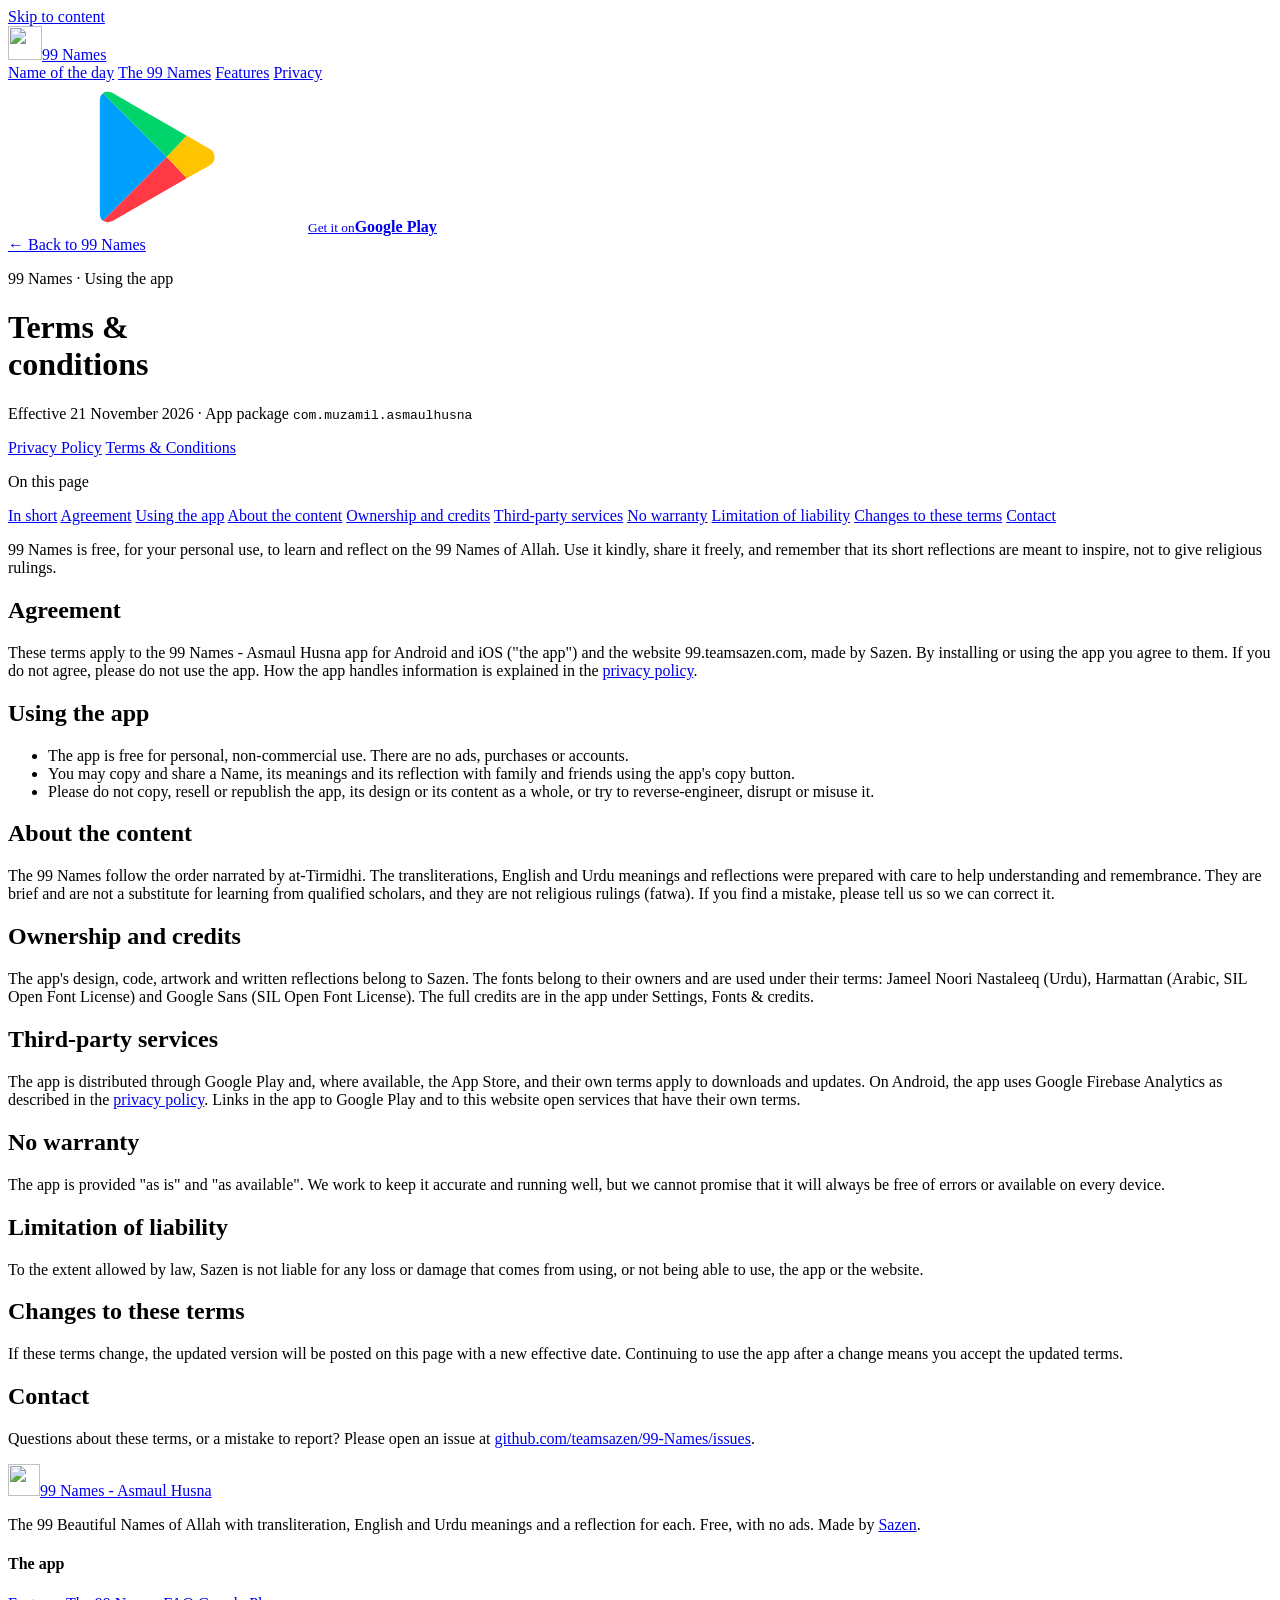
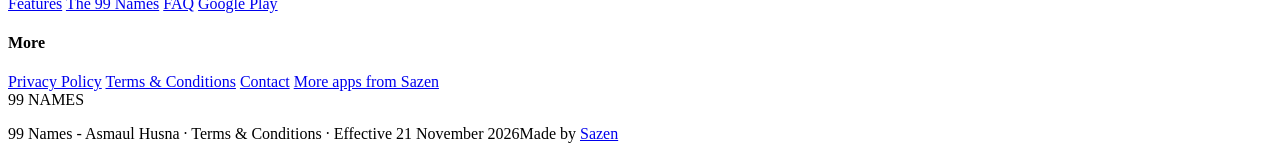
==== docs/terms/index.html @ 10d1c6c3 "docs: README for the Kotlin app; privacy policy and terms Co-Authored-By: Claude Opus 5.5 <noreply@a" ====
<!doctype html>
<html lang="en">
<head>
<meta charset="utf-8">
<meta name="viewport" content="width=device-width, initial-scale=1">
<meta name="color-scheme" content="light dark">
<meta name="description" content="Terms and conditions for using the 99 Names - Asmaul Husna app and its content.">
<title>Terms &amp; Conditions · 99 Names - Asmaul Husna</title>
<link rel="canonical" href="https://99.teamsazen.com/terms/">
<!-- Google shows a favicon only at a multiple of 48 px. -->
<link rel="icon" href="/favicon-96.png" sizes="96x96" type="image/png">
<link rel="icon" href="/favicon-192.png" sizes="192x192" type="image/png">
<link rel="icon" href="/favicon.ico" sizes="48x48">
<link rel="apple-touch-icon" href="/apple-touch-icon.png">
<meta name="theme-color" content="#F6F3EC" media="(prefers-color-scheme: light)">
<meta name="theme-color" content="#0A0E12" media="(prefers-color-scheme: dark)">
<link rel="preload" href="/fonts/google-sans.woff2" as="font" type="font/woff2" crossorigin>
<!-- Published with the website (website/build.mjs copies it to /terms/), so it shares the site's styles. -->
<link rel="stylesheet" href="/styles.css?v=1">
<script>document.documentElement.classList.add('js')</script>
</head>
<body>
<svg width="0" height="0" style="position:absolute" aria-hidden="true">
  <symbol id="gp-logo" viewBox="0 0 24 24"><path fill="#00A0FF" d="M3.2 1.8 13.4 12 3.2 22.2c-.3-.2-.5-.6-.5-1.1V2.9c0-.5.2-.9.5-1.1z"/><path fill="#00D46A" d="M3.2 1.8c.4-.3 1-.3 1.6 0L16.6 8.6 13.4 12z"/><path fill="#FF3A44" d="M13.4 12l3.2 3.4-11.8 6.8c-.6.3-1.2.3-1.6 0z"/><path fill="#FFC400" d="M16.6 8.6l3.7 2.1c1 .6 1 2 0 2.6l-3.7 2.1-3.2-3.4z"/></symbol>
</svg>
<a class="skip" href="#main">Skip to content</a>
<header class="pill-wrap">
  <nav class="navpill" aria-label="Main">
    <a class="brand" href="/"><img src="/img/logo.png" alt="" width="34" height="34">99 Names</a>
    <div class="nav">
      <a href="/#today">Name of the day</a>
      <a href="/#names">The 99 Names</a>
      <a href="/#features">Features</a>
      <a href="/privacy/">Privacy</a>
    </div>
    <a class="gp gp-nav" href="https://play.google.com/store/apps/details?id=com.muzamil.asmaulhusna" rel="noopener" aria-label="Get it on Google Play"><svg aria-hidden="true"><use href="#gp-logo"/></svg><span><small>Get it on</small><b>Google Play</b></span></a>
  </nav>
</header>

<main id="main" class="legal">
  <div class="wrap">
    <header class="legal-hero">
      <a class="back" href="/">← Back to 99 Names</a>
      <p class="eyebrow">99 Names · Using the app</p>
      <h1>Terms &amp;<br><span class="ghost">conditions</span></h1>
      <p class="updated">Effective 21 November 2026 · App package <code>com.muzamil.asmaulhusna</code></p>
      <nav class="doc-tabs" aria-label="Legal documents">
        <a href="/privacy/">Privacy Policy</a>
        <a href="/terms/" aria-current="page">Terms &amp; Conditions</a>
      </nav>
    </header>
    <div class="legal-grid">
      <nav class="toc" aria-label="On this page">
        <p>On this page</p>
        <a href="#summary">In short</a>
        <a href="#agreement">Agreement</a>
        <a href="#use">Using the app</a>
        <a href="#content">About the content</a>
        <a href="#ownership">Ownership and credits</a>
        <a href="#services">Third-party services</a>
        <a href="#warranty">No warranty</a>
        <a href="#liability">Limitation of liability</a>
        <a href="#changes">Changes to these terms</a>
        <a href="#contact">Contact</a>
      </nav>
      <div class="legal-body">
        <section id="summary" class="summary">
          <p>99 Names is free, for your personal use, to learn and reflect on the 99 Names of Allah. Use it kindly, share it freely, and remember that its short reflections are meant to inspire, not to give religious rulings.</p>
        </section>
        <section id="agreement">
          <h2>Agreement</h2>
          <p>These terms apply to the 99 Names - Asmaul Husna app for Android and iOS ("the app") and the website 99.teamsazen.com, made by Sazen. By installing or using the app you agree to them. If you do not agree, please do not use the app. How the app handles information is explained in the <a href="/privacy/">privacy policy</a>.</p>
        </section>
        <section id="use">
          <h2>Using the app</h2>
          <ul>
            <li>The app is free for personal, non-commercial use. There are no ads, purchases or accounts.</li>
            <li>You may copy and share a Name, its meanings and its reflection with family and friends using the app's copy button.</li>
            <li>Please do not copy, resell or republish the app, its design or its content as a whole, or try to reverse-engineer, disrupt or misuse it.</li>
          </ul>
        </section>
        <section id="content">
          <h2>About the content</h2>
          <p>The 99 Names follow the order narrated by at-Tirmidhi. The transliterations, English and Urdu meanings and reflections were prepared with care to help understanding and remembrance. They are brief and are not a substitute for learning from qualified scholars, and they are not religious rulings (fatwa). If you find a mistake, please tell us so we can correct it.</p>
        </section>
        <section id="ownership">
          <h2>Ownership and credits</h2>
          <p>The app's design, code, artwork and written reflections belong to Sazen. The fonts belong to their owners and are used under their terms: Jameel Noori Nastaleeq (Urdu), Harmattan (Arabic, SIL Open Font License) and Google Sans (SIL Open Font License). The full credits are in the app under Settings, Fonts &amp; credits.</p>
        </section>
        <section id="services">
          <h2>Third-party services</h2>
          <p>The app is distributed through Google Play and, where available, the App Store, and their own terms apply to downloads and updates. On Android, the app uses Google Firebase Analytics as described in the <a href="/privacy/">privacy policy</a>. Links in the app to Google Play and to this website open services that have their own terms.</p>
        </section>
        <section id="warranty">
          <h2>No warranty</h2>
          <p>The app is provided "as is" and "as available". We work to keep it accurate and running well, but we cannot promise that it will always be free of errors or available on every device.</p>
        </section>
        <section id="liability">
          <h2>Limitation of liability</h2>
          <p>To the extent allowed by law, Sazen is not liable for any loss or damage that comes from using, or not being able to use, the app or the website.</p>
        </section>
        <section id="changes">
          <h2>Changes to these terms</h2>
          <p>If these terms change, the updated version will be posted on this page with a new effective date. Continuing to use the app after a change means you accept the updated terms.</p>
        </section>
        <section id="contact">
          <h2>Contact</h2>
          <p>Questions about these terms, or a mistake to report? Please open an issue at <a href="https://github.com/teamsazen/99-Names/issues">github.com/teamsazen/99-Names/issues</a>.</p>
        </section>
      </div>
    </div>
  </div>
</main>

<footer class="foot">
  <div class="wrap">
    <div class="foot-brand">
      <a class="brand" href="/"><img src="/img/logo.png" alt="" width="32" height="32">99 Names - Asmaul Husna</a>
      <p>The 99 Beautiful Names of Allah with transliteration, English and Urdu meanings and a reflection for each. Free, with no ads. Made by <a href="https://teamsazen.com">Sazen</a>.</p>
    </div>
    <nav aria-label="The app">
      <h4>The app</h4>
      <a href="/#features">Features</a>
      <a href="/#names">The 99 Names</a>
      <a href="/#faq">FAQ</a>
      <a href="https://play.google.com/store/apps/details?id=com.muzamil.asmaulhusna" rel="noopener">Google Play</a>
    </nav>
    <nav aria-label="More">
      <h4>More</h4>
      <a href="/privacy/">Privacy Policy</a>
      <a href="/terms/">Terms &amp; Conditions</a>
      <a href="https://github.com/teamsazen/99-Names/issues" rel="noopener">Contact</a>
      <a href="https://teamsazen.com">More apps from Sazen</a>
    </nav>
    <div class="wordmark" data-fit aria-hidden="true"><span style="--n:0">9</span><span style="--n:1">9</span><span style="--n:2"> </span><span style="--n:3">N</span><span style="--n:4">A</span><span style="--n:5">M</span><span style="--n:6">E</span><span style="--n:7">S</span></div>
    <p class="copy"><span>99 Names - Asmaul Husna · Terms &amp; Conditions · Effective 21 November 2026</span><span>Made by <a href="https://teamsazen.com">Sazen</a></span></p>
  </div>
</footer>

<script src="/js/lenis.min.js" defer></script>
<script src="/site.js?v=1" defer></script>
</body>
</html>
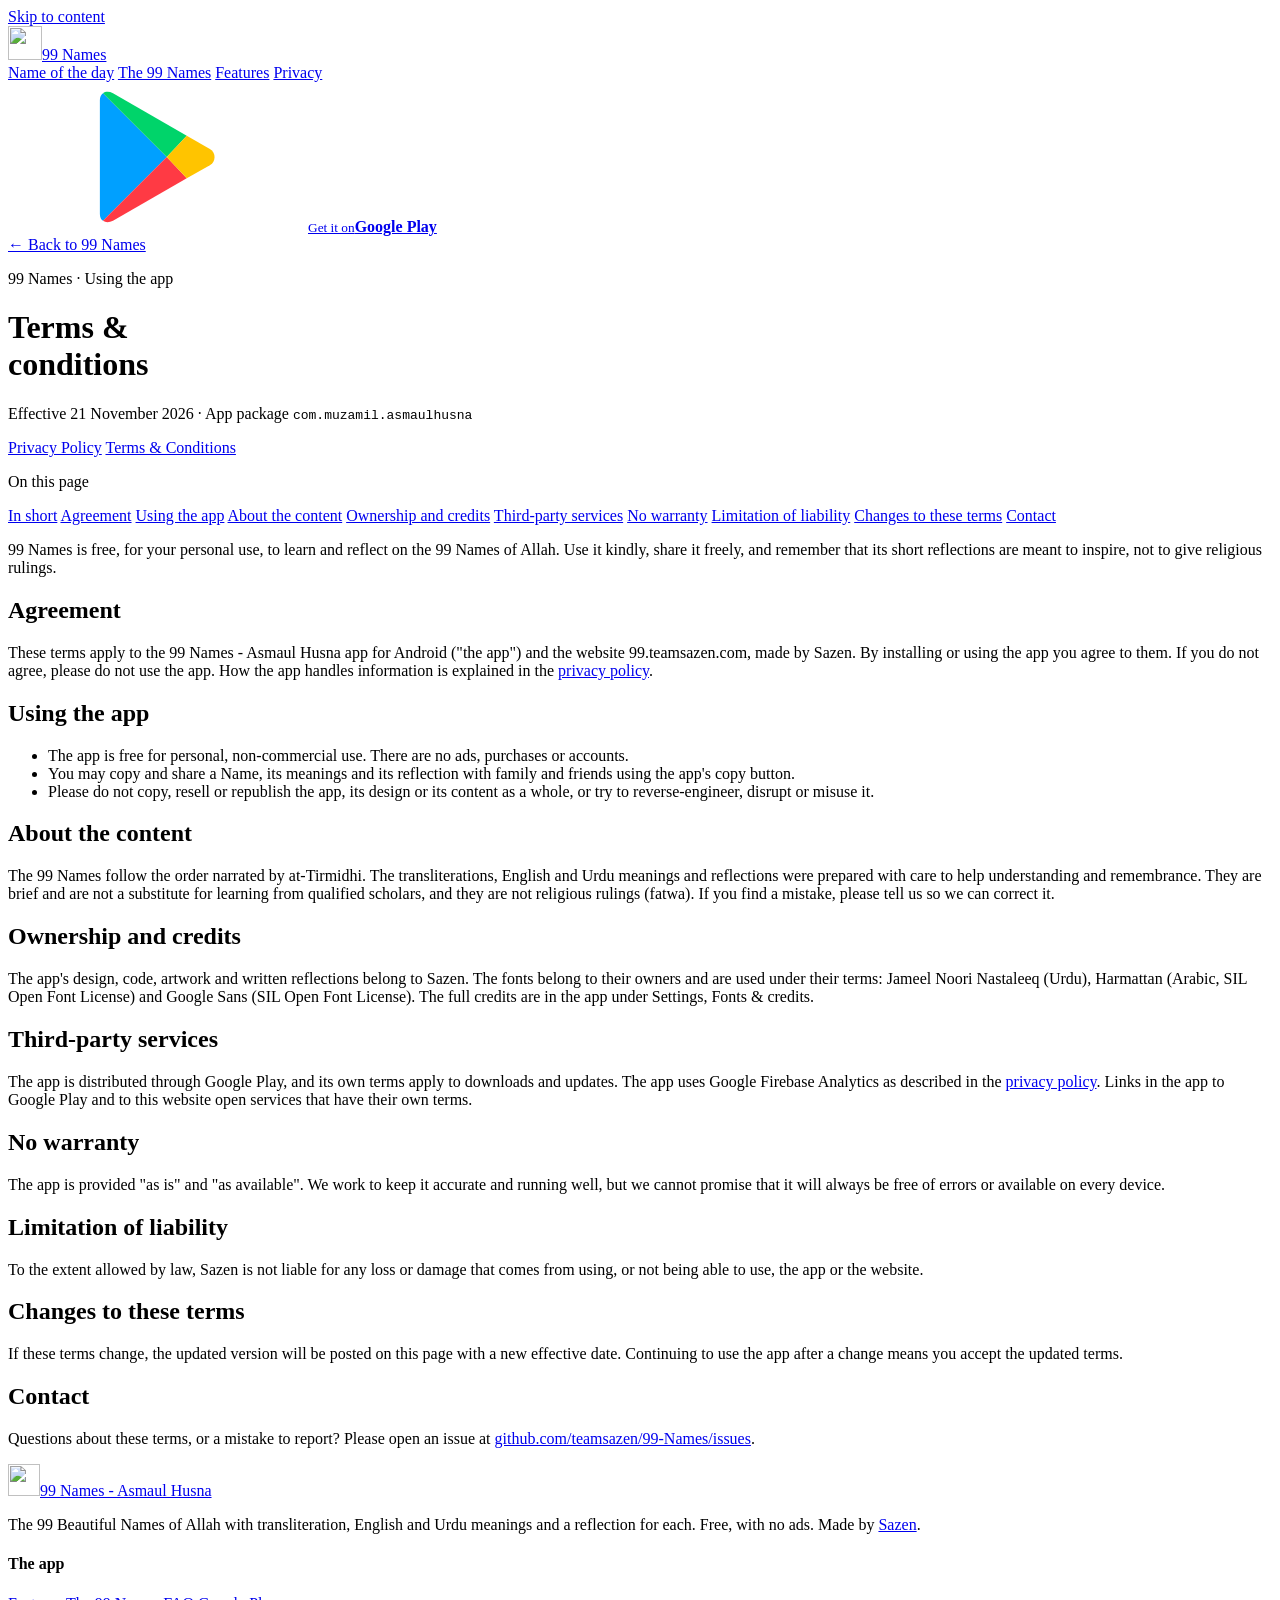
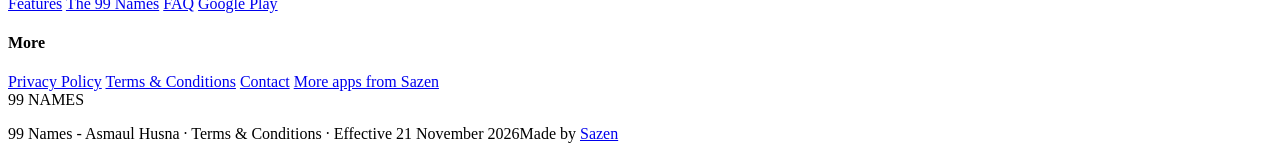
==== commit efcb8c76: "docs: Kotlin-only README and agent notes; drop iOS from legal pages and FAQ Co-Authored-By: Claude O" ====
--- a/docs/terms/index.html
+++ b/docs/terms/index.html
@@ -69,7 +69,7 @@
         </section>
         <section id="agreement">
           <h2>Agreement</h2>
-          <p>These terms apply to the 99 Names - Asmaul Husna app for Android and iOS ("the app") and the website 99.teamsazen.com, made by Sazen. By installing or using the app you agree to them. If you do not agree, please do not use the app. How the app handles information is explained in the <a href="/privacy/">privacy policy</a>.</p>
+          <p>These terms apply to the 99 Names - Asmaul Husna app for Android ("the app") and the website 99.teamsazen.com, made by Sazen. By installing or using the app you agree to them. If you do not agree, please do not use the app. How the app handles information is explained in the <a href="/privacy/">privacy policy</a>.</p>
         </section>
         <section id="use">
           <h2>Using the app</h2>
@@ -89,7 +89,7 @@
         </section>
         <section id="services">
           <h2>Third-party services</h2>
-          <p>The app is distributed through Google Play and, where available, the App Store, and their own terms apply to downloads and updates. On Android, the app uses Google Firebase Analytics as described in the <a href="/privacy/">privacy policy</a>. Links in the app to Google Play and to this website open services that have their own terms.</p>
+          <p>The app is distributed through Google Play, and its own terms apply to downloads and updates. The app uses Google Firebase Analytics as described in the <a href="/privacy/">privacy policy</a>. Links in the app to Google Play and to this website open services that have their own terms.</p>
         </section>
         <section id="warranty">
           <h2>No warranty</h2>
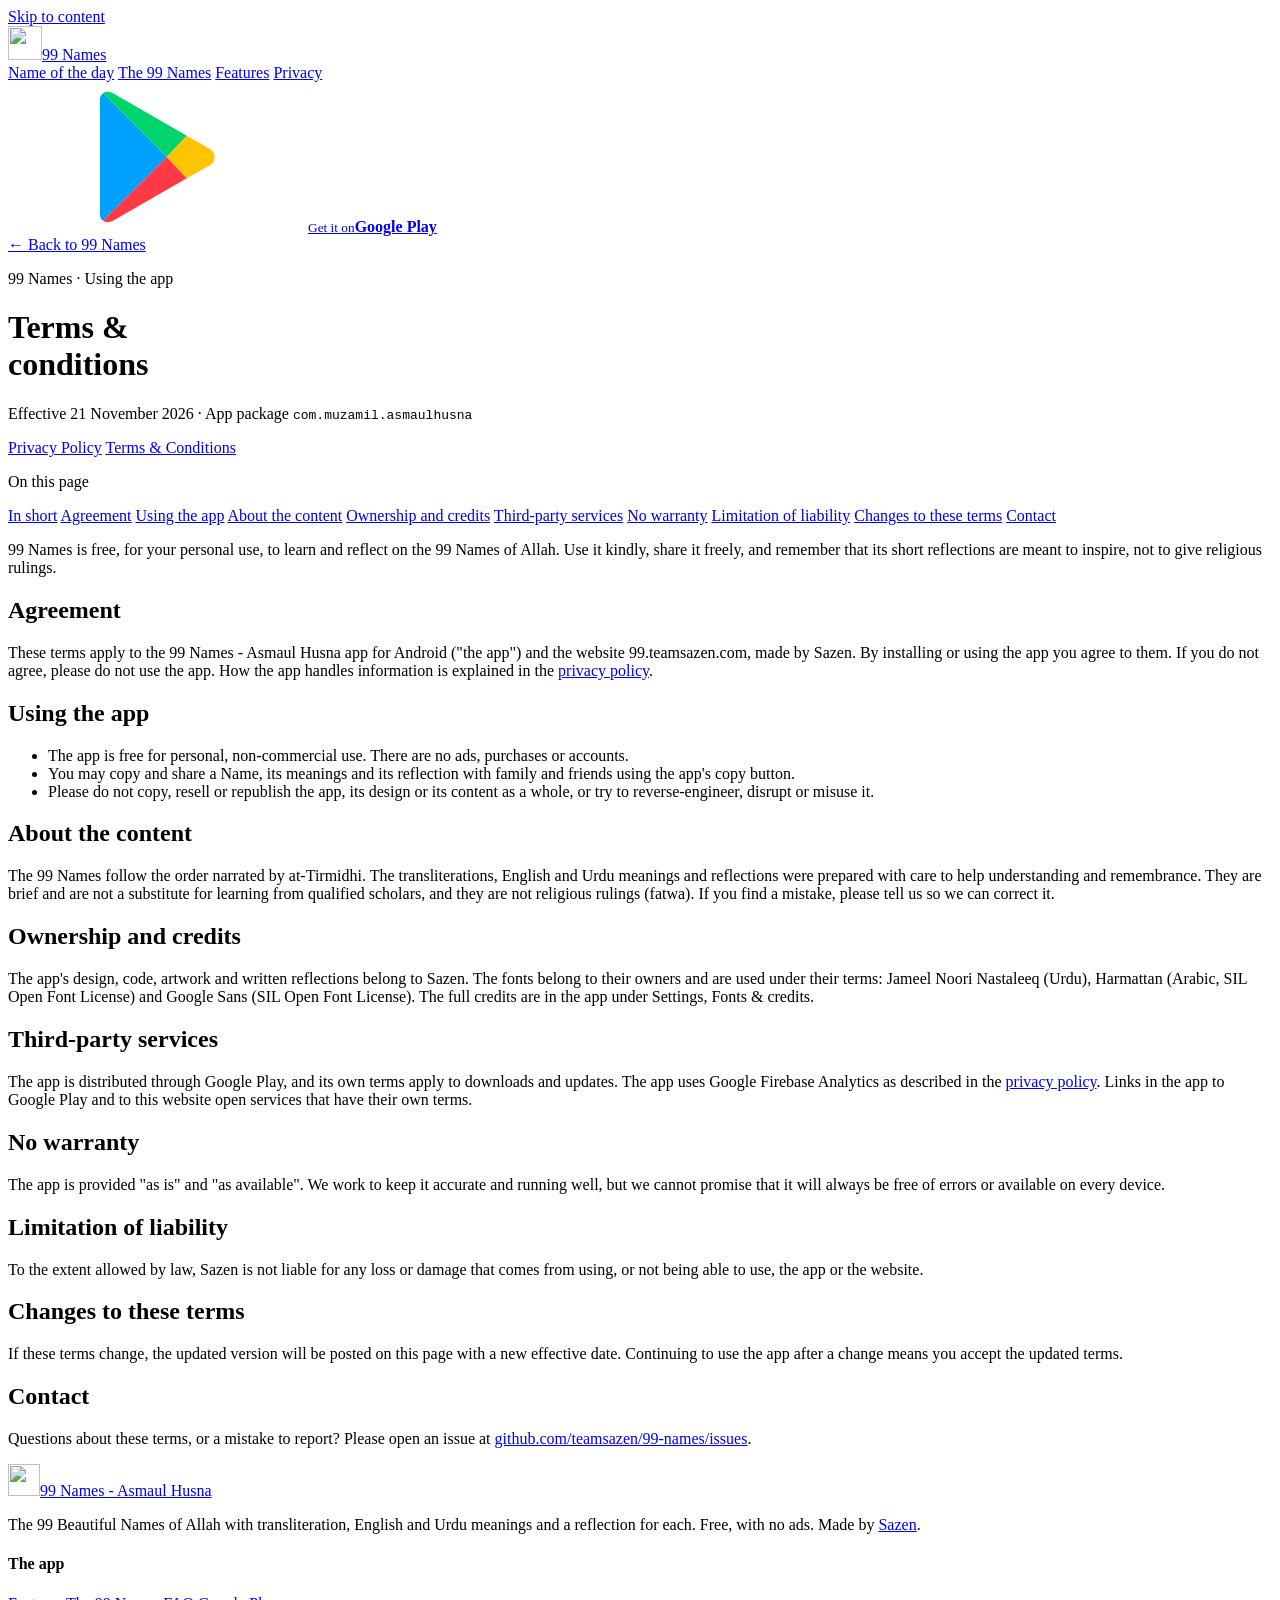
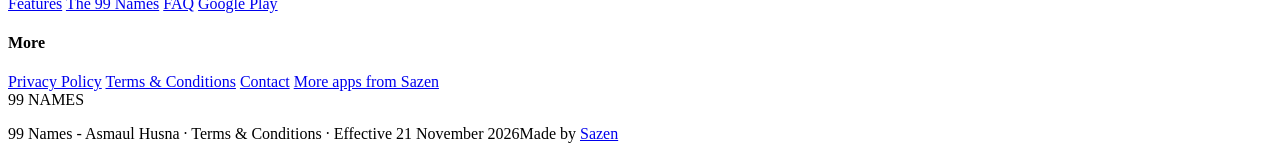
==== commit f9c5dd11: "chore: links point to the renamed teamsazen/99-names repo" ====
--- a/docs/terms/index.html
+++ b/docs/terms/index.html
@@ -105,7 +105,7 @@
         </section>
         <section id="contact">
           <h2>Contact</h2>
-          <p>Questions about these terms, or a mistake to report? Please open an issue at <a href="https://github.com/teamsazen/99-Names/issues">github.com/teamsazen/99-Names/issues</a>.</p>
+          <p>Questions about these terms, or a mistake to report? Please open an issue at <a href="https://github.com/teamsazen/99-names/issues">github.com/teamsazen/99-names/issues</a>.</p>
         </section>
       </div>
     </div>
@@ -129,7 +129,7 @@
       <h4>More</h4>
       <a href="/privacy/">Privacy Policy</a>
       <a href="/terms/">Terms &amp; Conditions</a>
-      <a href="https://github.com/teamsazen/99-Names/issues" rel="noopener">Contact</a>
+      <a href="https://github.com/teamsazen/99-names/issues" rel="noopener">Contact</a>
       <a href="https://teamsazen.com">More apps from Sazen</a>
     </nav>
     <div class="wordmark" data-fit aria-hidden="true"><span style="--n:0">9</span><span style="--n:1">9</span><span style="--n:2"> </span><span style="--n:3">N</span><span style="--n:4">A</span><span style="--n:5">M</span><span style="--n:6">E</span><span style="--n:7">S</span></div>
